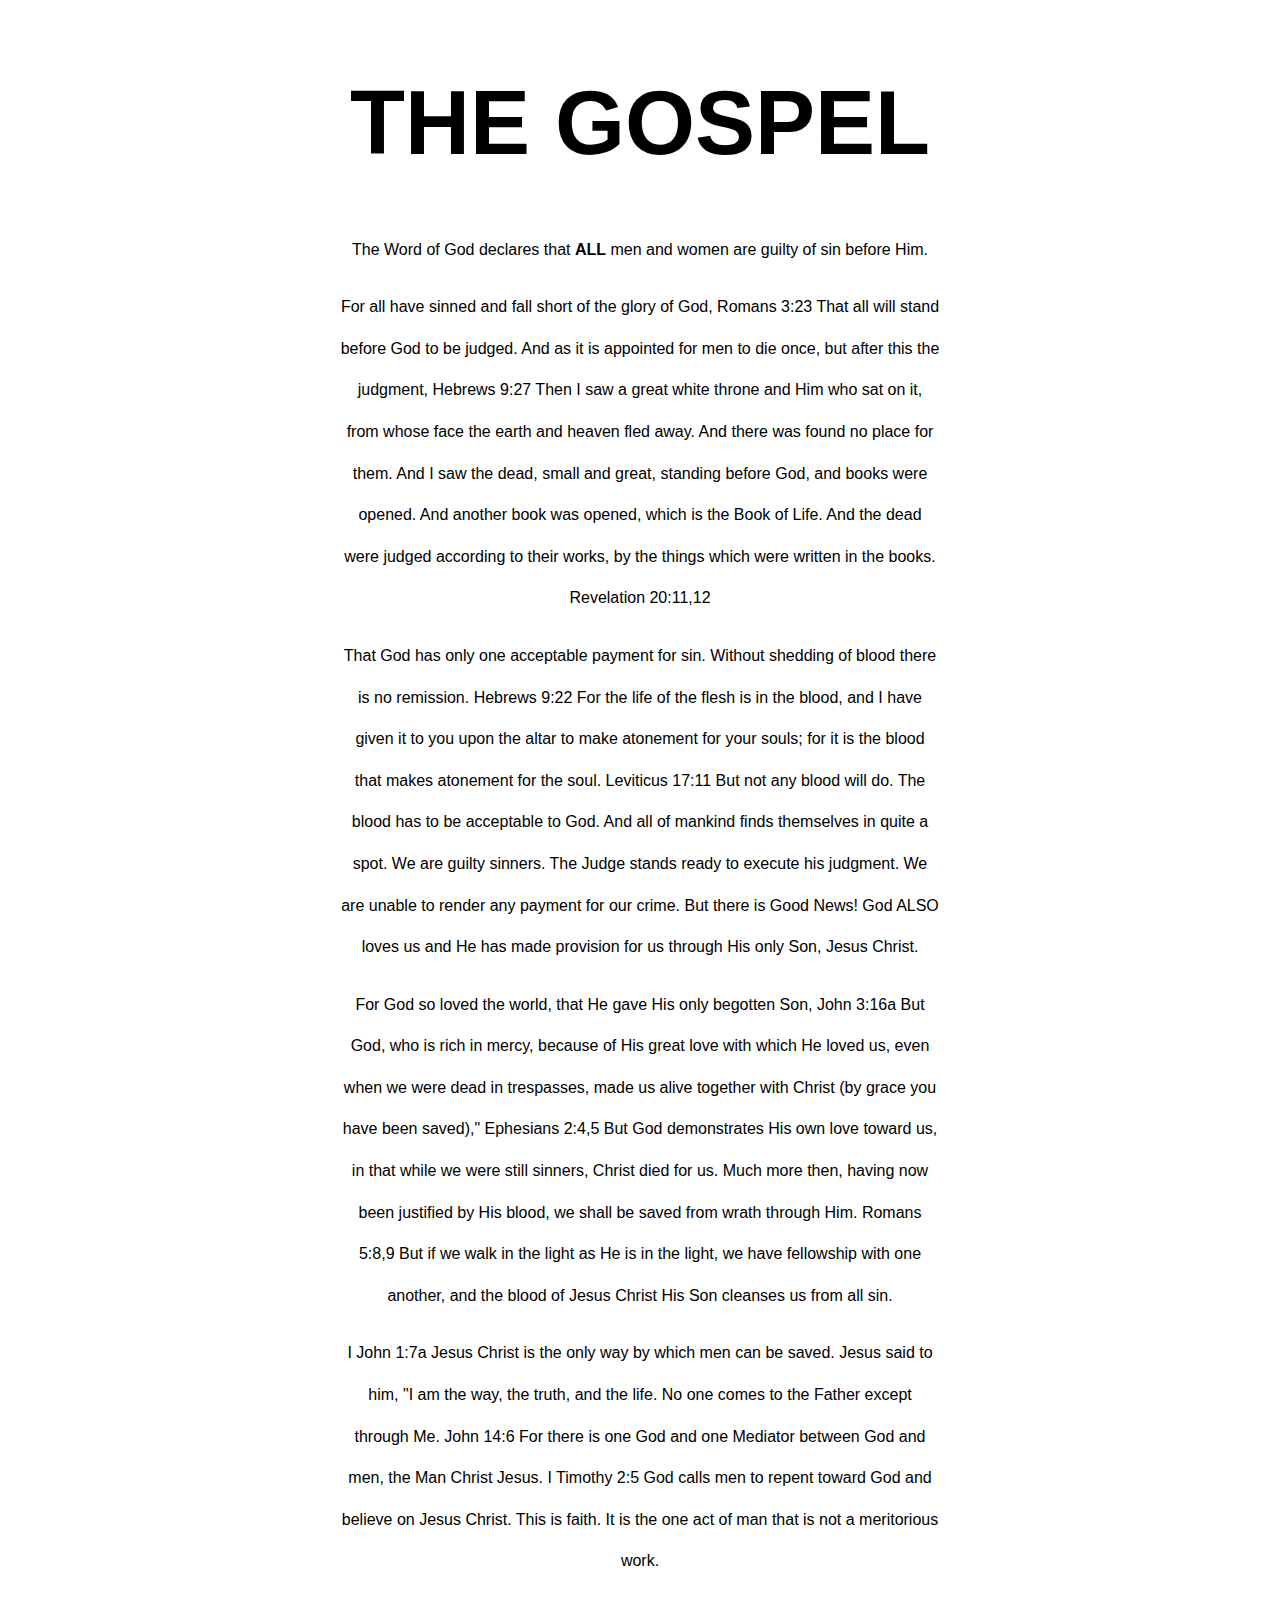
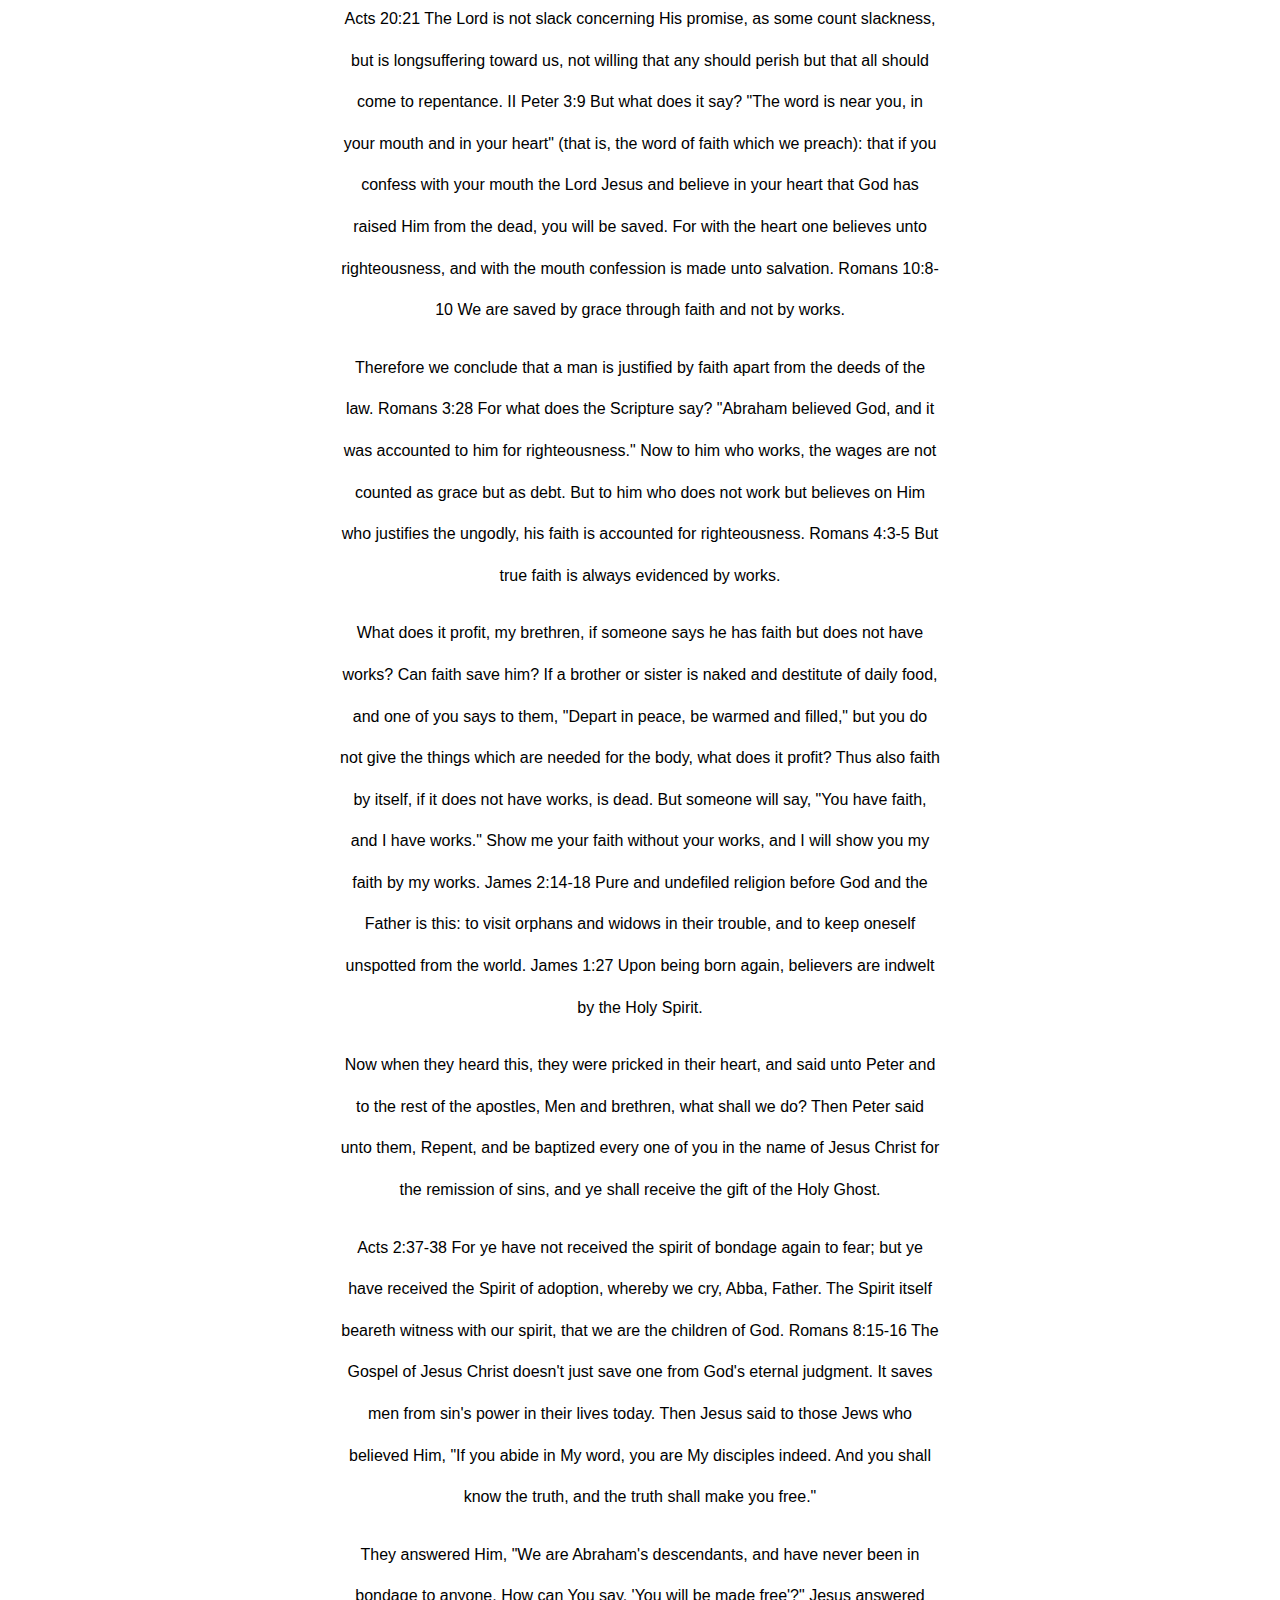
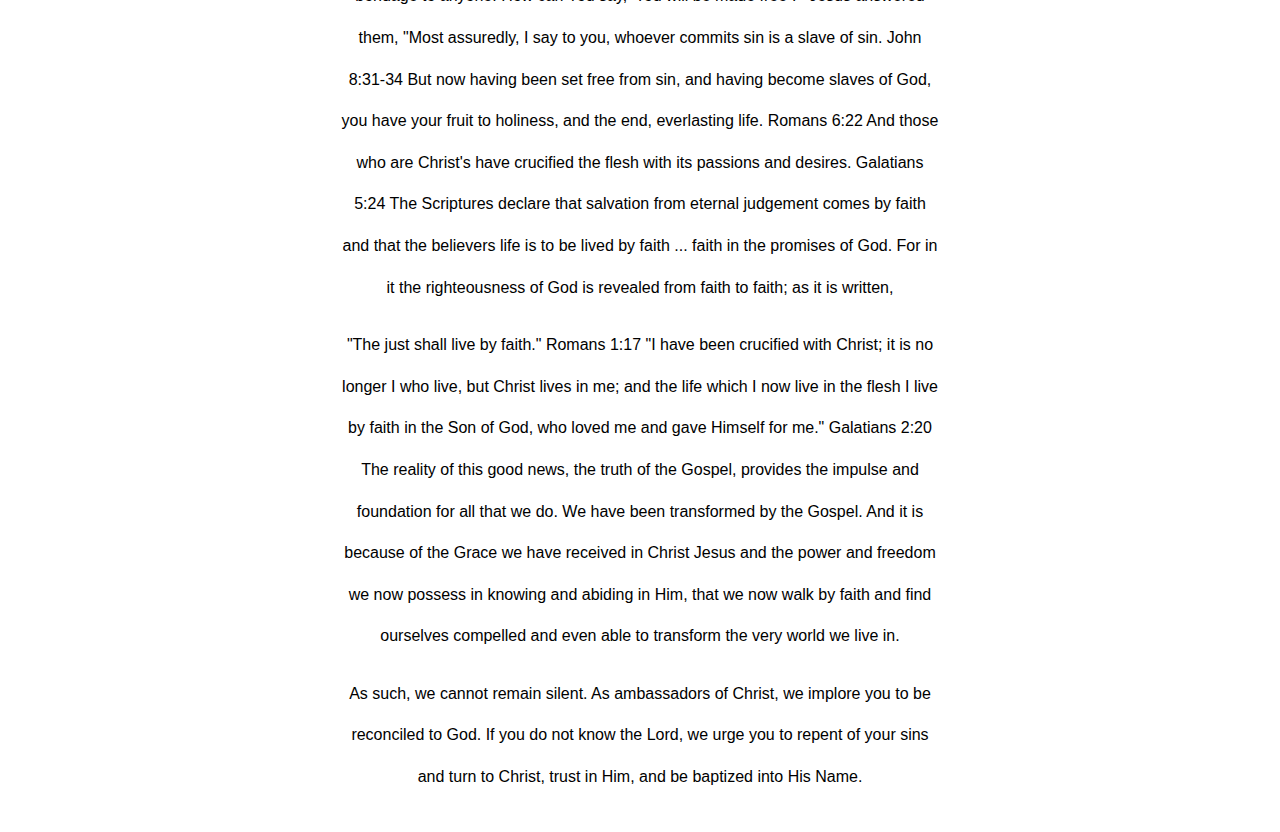
==== www/index.html @ 71317d6f "initial commit" ====
<!DOCTYPE html>
<html lang="en">
<head>
  <meta name="viewport" content="width=device-width, initial-scale=1">
  <title>AHARCTN</title>
  <link rel="stylesheet" href="index.css">
  <script>
    var refTagger = {
      settings: {
        bibleVersion: "ESV",
        noSearchTagNames: [],
        socialSharing: [],
        customStyle : {
          heading: {
            backgroundColor : "#ffff00",
            color : "#000000"
          },
          body   : {
            color : "#000000",
            moreLink : {
              color: "#000000"
            }
          }
        }
      }
    };
    (function(d, t) {
      var g = d.createElement(t), s = d.getElementsByTagName(t)[0];
      g.src = "http://api.reftagger.com/v2/RefTagger.js";
      s.parentNode.insertBefore(g, s);
    }(document, "script"));
  </script>
</head>
<body>
  <div class="container">
    <h1>The Gospel</h1>
    <p>
      The Word of God declares that <b>ALL</b> men and women are guilty of sin before Him.
    </p>
    <p>
      For all have sinned and fall short of the glory of God, Romans 3:23 That all will stand before God to be judged. And as it is appointed for men to die once, but after this the judgment, Hebrews 9:27 Then I saw a great white throne and Him who sat on it, from whose face the earth and heaven fled away. And there was found no place for them. And I saw the dead, small and great, standing before God, and books were opened. And another book was opened, which is the Book of Life. And the dead were judged according to their works, by the things which were written in the books. Revelation 20:11,12
    </p>
    <p>
      That God has only one acceptable payment for sin. Without shedding of blood there is no remission. Hebrews 9:22 For the life of the flesh is in the blood, and I have given it to you upon the altar to make atonement for your souls; for it is the blood that makes atonement for the soul. Leviticus 17:11 But not any blood will do. The blood has to be acceptable to God.  And all of mankind finds themselves in quite a spot. We are guilty sinners. The Judge stands ready to execute his judgment. We are unable to render any payment for our crime.
    But there is Good News! God ALSO loves us and He has made provision for us through His only Son, Jesus Christ.
    </p>
    <p>
      For God so loved the world, that He gave His only begotten Son, John 3:16a But God, who is rich in mercy, because of His great love with which He loved us, even when we were dead in trespasses, made us alive together with Christ (by grace you have been saved)," Ephesians 2:4,5 But God demonstrates His own love toward us, in that while we were still sinners, Christ died for us. Much more then, having now been justified by His blood, we shall be saved from wrath through Him. Romans 5:8,9 But if we walk in the light as He is in the light, we have fellowship with one another, and the blood of Jesus Christ His Son cleanses us from all sin.
    </p>
    <p>
      I John 1:7a Jesus Christ is the only way by which men can be saved. Jesus said to him, "I am the way, the truth, and the life. No one comes to the Father except through Me. John 14:6 For there is one God and one Mediator between God and men, the Man Christ Jesus. I Timothy 2:5 God calls men to repent toward God and believe on Jesus Christ. This is faith. It is the one act of man that is not a meritorious work.
    </p>
    <p>
      Acts 20:21 The Lord is not slack concerning His promise, as some count slackness, but is longsuffering toward us, not willing that any should perish but that all should come to repentance. II Peter 3:9 But what does it say? "The word is near you, in your mouth and in your heart" (that is, the word of faith which we preach): that if you confess with your mouth the Lord Jesus and believe in your heart that God has raised Him from the dead, you will be saved. For with the heart one believes unto righteousness, and with the mouth confession is made unto salvation. Romans 10:8-10 We are saved by grace through faith and not by works.
    </p>
    <p>
      Therefore we conclude that a man is justified by faith apart from the deeds of the law. Romans 3:28 For what does the Scripture say? "Abraham believed God, and it was accounted to him for righteousness." Now to him who works, the wages are not counted as grace but as debt. But to him who does not work but believes on Him who justifies the ungodly, his faith is accounted for righteousness. Romans 4:3-5 But true faith is always evidenced by works.
    </p>
    <p>
      What does it profit, my brethren, if someone says he has faith but does not have works? Can faith save him? If a brother or sister is naked and destitute of daily food, and one of you says to them, "Depart in peace, be warmed and filled," but you do not give the things which are needed for the body, what does it profit? Thus also faith by itself, if it does not have works, is dead. But someone will say, "You have faith, and I have works." Show me your faith without your works, and I will show you my faith by my works. James 2:14-18 Pure and undefiled religion before God and the Father is this: to visit orphans and widows in their trouble, and to keep oneself unspotted from the world. James 1:27 Upon being born again, believers are indwelt by the Holy Spirit.
    <p>
      Now when they heard this, they were pricked in their heart, and said unto Peter and to the rest of the apostles, Men and brethren, what shall we do? Then Peter said unto them, Repent, and be baptized every one of you in the name of Jesus Christ for the remission of sins, and ye shall receive the gift of the Holy Ghost.
    </p>
    <p>
    Acts 2:37-38 For ye have not received the spirit of bondage again to fear; but ye have received the Spirit of adoption, whereby we cry, Abba, Father. The Spirit itself beareth witness with our spirit, that we are the children of God. Romans 8:15-16 The Gospel of Jesus Christ doesn't just save one from God's eternal judgment. It saves men from sin's power in their lives today. Then Jesus said to those Jews who believed Him, "If you abide in My word, you are My disciples indeed. And you shall know the truth, and the truth shall make you free."
    </p>
    <p>
      They answered Him, "We are Abraham's descendants, and have never been in bondage to anyone. How can You say, 'You will be made free'?" Jesus answered them, "Most assuredly, I say to you, whoever commits sin is a slave of sin. John 8:31-34 But now having been set free from sin, and having become slaves of God, you have your fruit to holiness, and the end, everlasting life. Romans 6:22 And those who are Christ's have crucified the flesh with its passions and desires. Galatians 5:24 The Scriptures declare that salvation from eternal judgement comes by faith and that the believers life is to be lived by faith ... faith in the promises of God. For in it the righteousness of God is revealed from faith to faith; as it is written,
    </p>
    <p>
      "The just shall live by faith." Romans 1:17 "I have been crucified with Christ; it is no longer I who live, but Christ lives in me; and the life which I now live in the flesh I live by faith in the Son of God, who loved me and gave Himself for me." Galatians 2:20 The reality of this good news, the truth of the Gospel, provides the impulse and foundation for all that we do. We have been transformed by the Gospel. And it is because of the Grace we have received in Christ Jesus and the power and freedom we now possess in knowing and abiding in Him, that we now walk by faith and find ourselves compelled and even able to transform the very world we live in.
    </p>
    <p>
      As such, we cannot remain silent. As ambassadors of Christ, we implore you to be reconciled to God. If you do not know the Lord, we urge you to repent of your sins and turn to Christ, trust in Him, and be baptized into His Name.
    </p>
  </div>
</body>
</html>
---- www/index.css ----
body {
  font-family: 'Sintony', Helvetica, sans-serif;
  font-size: 16px;
  line-height: 2.6;
  color: #000;
  text-align: center;
}

.container {
  max-width: 600px;
  margin: 0 auto;
  padding: 10px;
}

h1, h2, h3, h4, h5, h6 {
  font-family: 'Montserrat', Helvetica, sans-serif;
  text-transform: uppercase;
  line-height: 1;
}

h1 {
  font-size: 90px;
}

@media (max-width: 480px) {
  h1 {
    font-size: 60px;
  }
}

a {
  text-decoration: none;
  color: #000;
  border-bottom: 3px solid #000000;
}

a:hover {
  border-bottom: none;
  background: #ffff00;
}
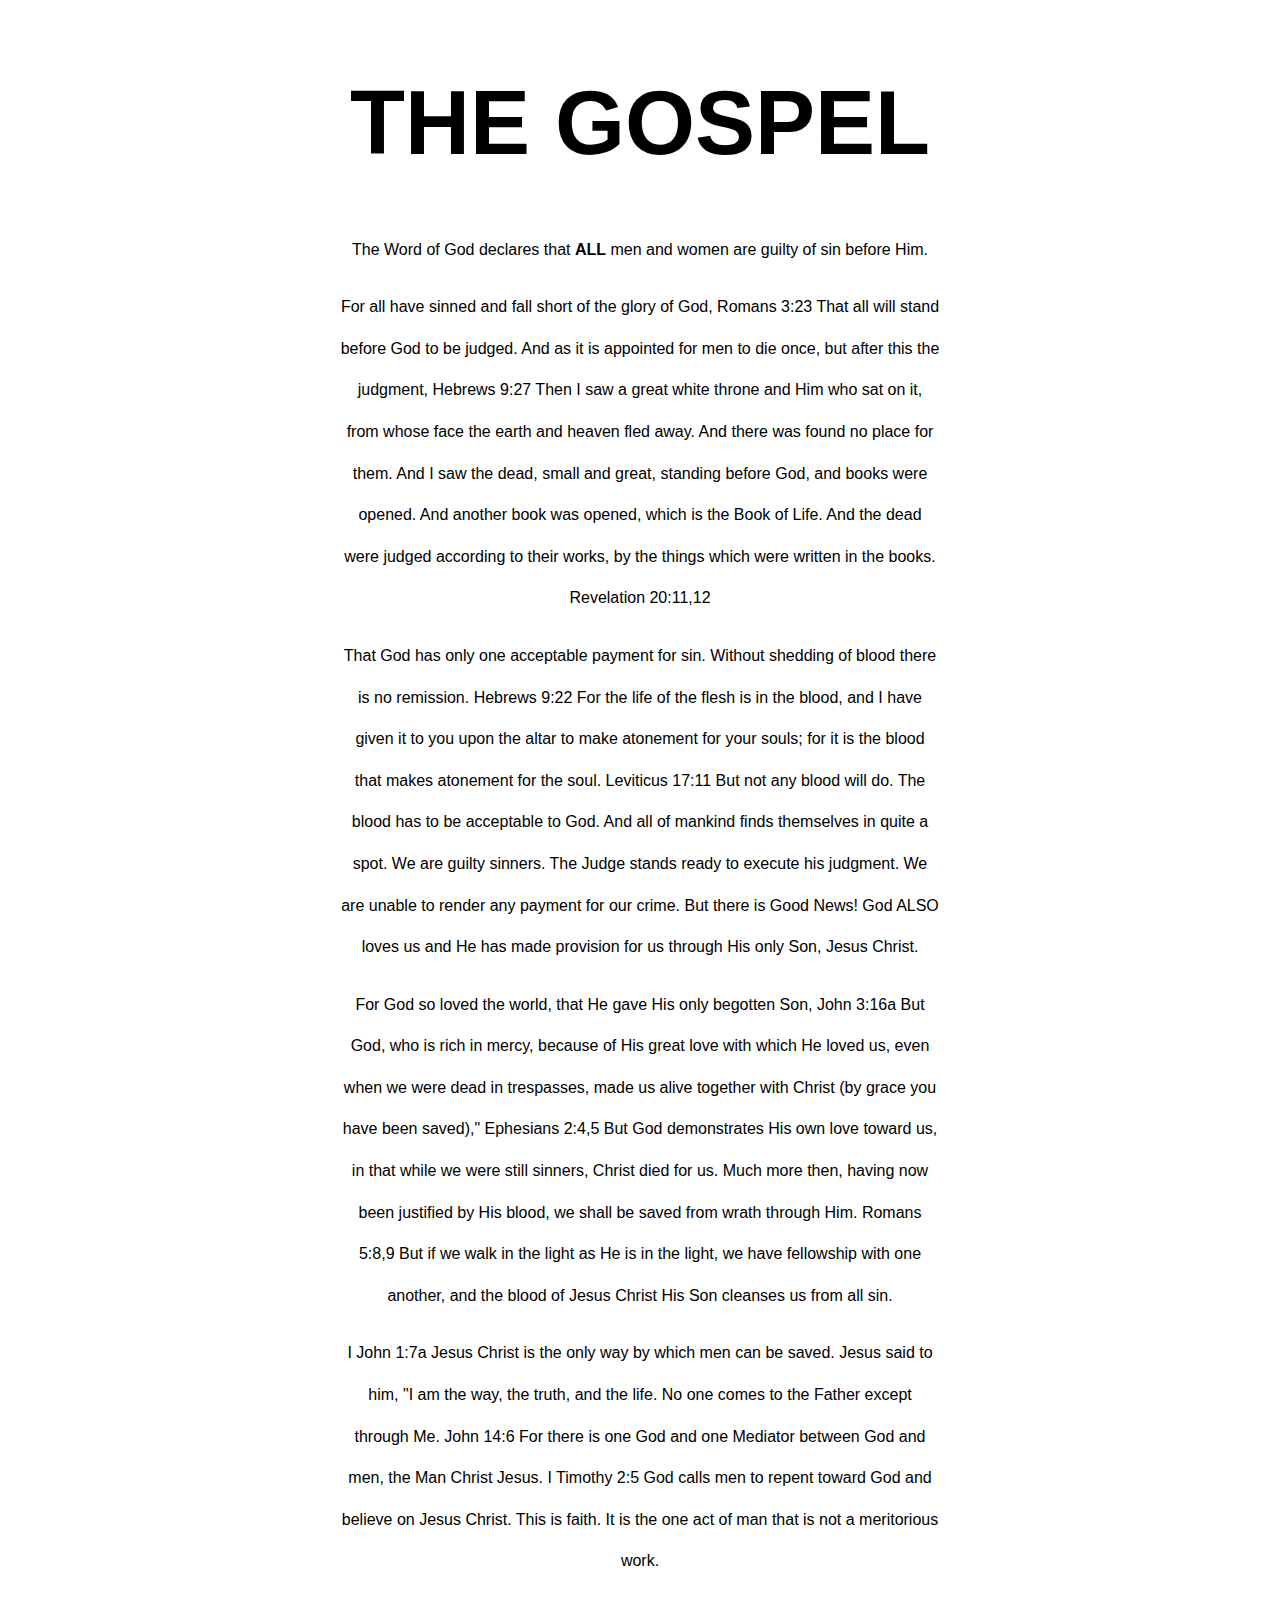
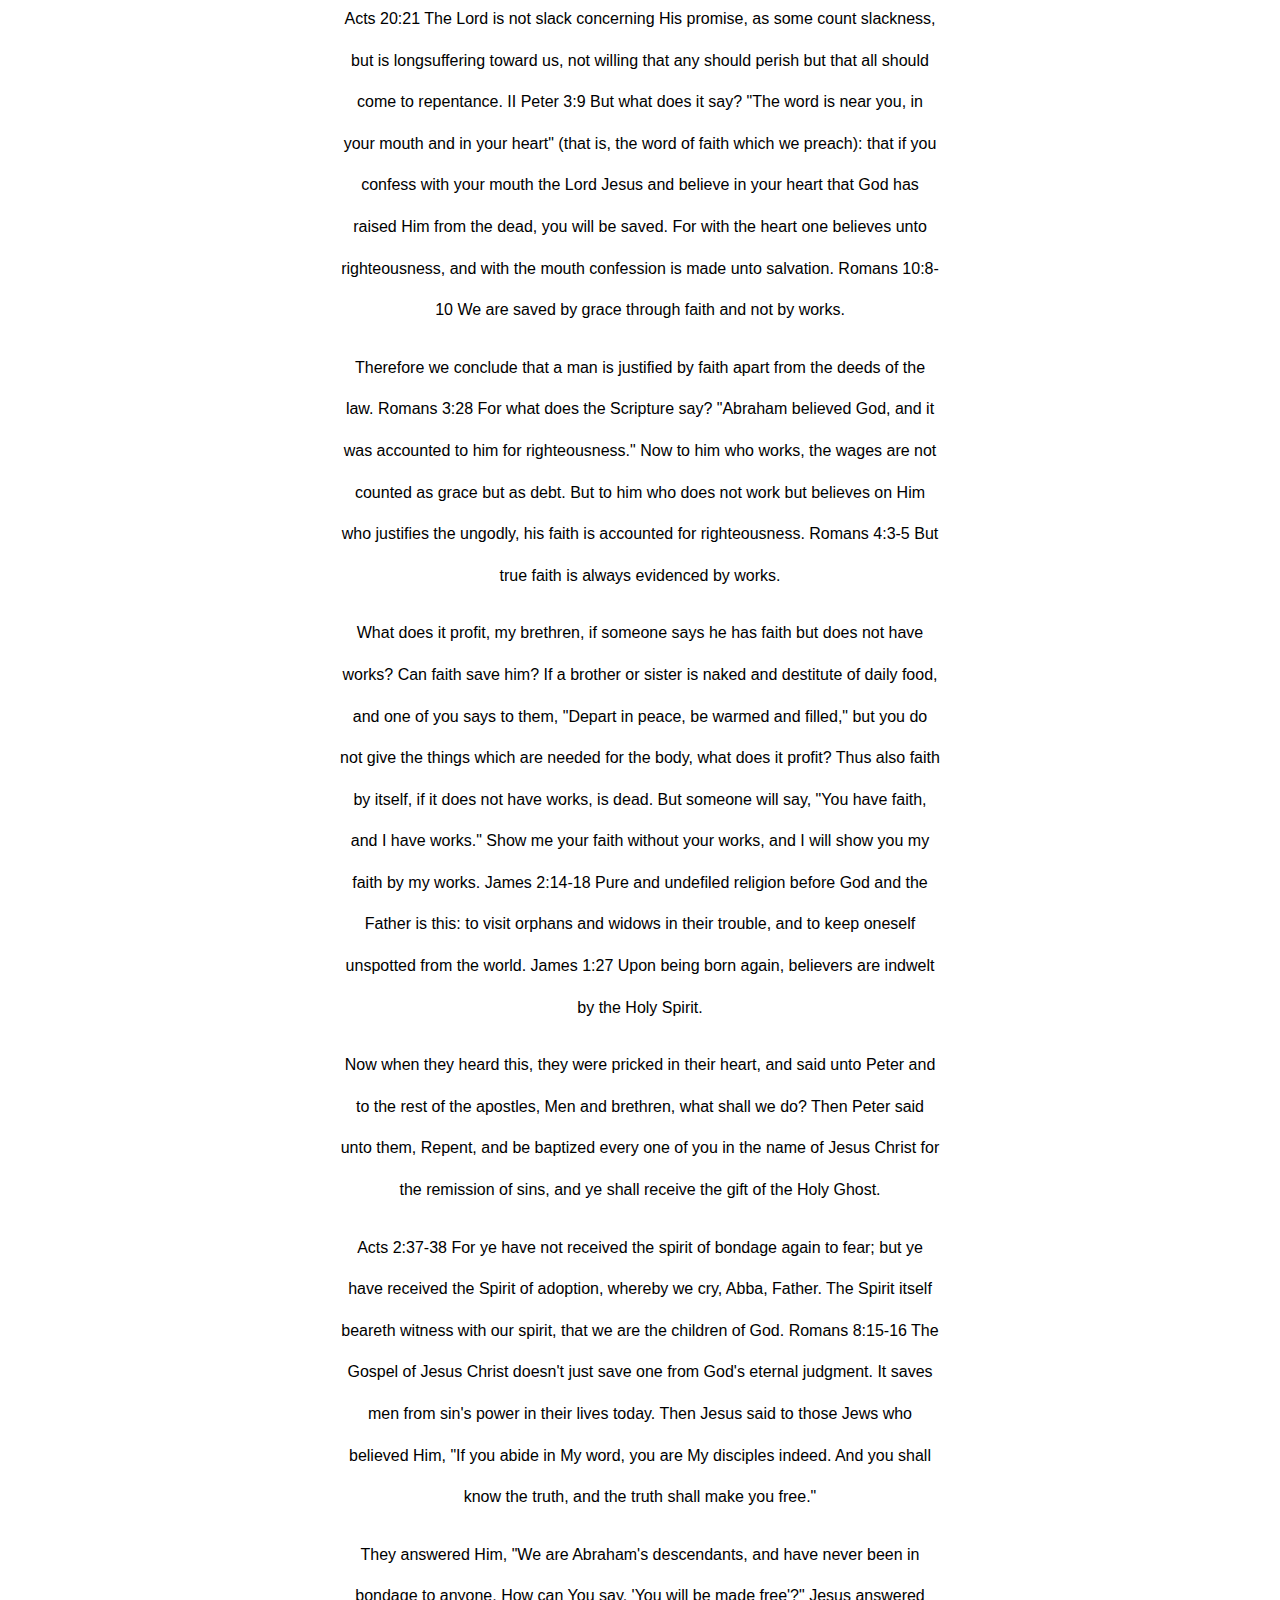
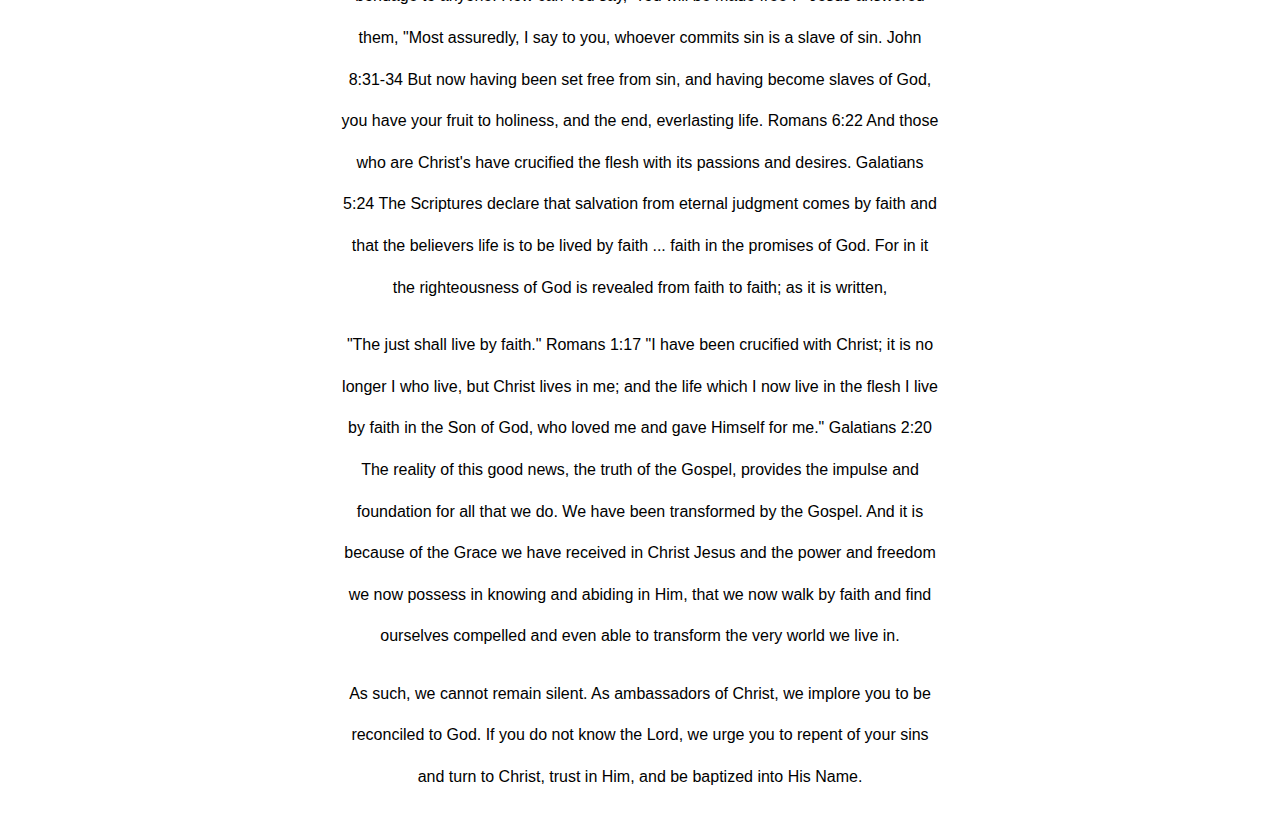
==== commit dabdc6a4: "page title, spelling error" ====
--- a/www/index.html
+++ b/www/index.html
@@ -2,7 +2,7 @@
 <html lang="en">
 <head>
   <meta name="viewport" content="width=device-width, initial-scale=1">
-  <title>AHARCTN</title>
+  <title>The Gospel</title>
   <link rel="stylesheet" href="index.css">
   <script>
     var refTagger = {
@@ -26,7 +26,7 @@
     };
     (function(d, t) {
       var g = d.createElement(t), s = d.getElementsByTagName(t)[0];
-      g.src = "http://api.reftagger.com/v2/RefTagger.js";
+      g.src = "//api.reftagger.com/v2/RefTagger.js";
       s.parentNode.insertBefore(g, s);
     }(document, "script"));
   </script>
@@ -41,8 +41,7 @@
       For all have sinned and fall short of the glory of God, Romans 3:23 That all will stand before God to be judged. And as it is appointed for men to die once, but after this the judgment, Hebrews 9:27 Then I saw a great white throne and Him who sat on it, from whose face the earth and heaven fled away. And there was found no place for them. And I saw the dead, small and great, standing before God, and books were opened. And another book was opened, which is the Book of Life. And the dead were judged according to their works, by the things which were written in the books. Revelation 20:11,12
     </p>
     <p>
-      That God has only one acceptable payment for sin. Without shedding of blood there is no remission. Hebrews 9:22 For the life of the flesh is in the blood, and I have given it to you upon the altar to make atonement for your souls; for it is the blood that makes atonement for the soul. Leviticus 17:11 But not any blood will do. The blood has to be acceptable to God.  And all of mankind finds themselves in quite a spot. We are guilty sinners. The Judge stands ready to execute his judgment. We are unable to render any payment for our crime.
-    But there is Good News! God ALSO loves us and He has made provision for us through His only Son, Jesus Christ.
+      That God has only one acceptable payment for sin. Without shedding of blood there is no remission. Hebrews 9:22 For the life of the flesh is in the blood, and I have given it to you upon the altar to make atonement for your souls; for it is the blood that makes atonement for the soul. Leviticus 17:11 But not any blood will do. The blood has to be acceptable to God.  And all of mankind finds themselves in quite a spot. We are guilty sinners. The Judge stands ready to execute his judgment. We are unable to render any payment for our crime. But there is Good News! God ALSO loves us and He has made provision for us through His only Son, Jesus Christ.
     </p>
     <p>
       For God so loved the world, that He gave His only begotten Son, John 3:16a But God, who is rich in mercy, because of His great love with which He loved us, even when we were dead in trespasses, made us alive together with Christ (by grace you have been saved)," Ephesians 2:4,5 But God demonstrates His own love toward us, in that while we were still sinners, Christ died for us. Much more then, having now been justified by His blood, we shall be saved from wrath through Him. Romans 5:8,9 But if we walk in the light as He is in the light, we have fellowship with one another, and the blood of Jesus Christ His Son cleanses us from all sin.
@@ -65,7 +64,7 @@
     Acts 2:37-38 For ye have not received the spirit of bondage again to fear; but ye have received the Spirit of adoption, whereby we cry, Abba, Father. The Spirit itself beareth witness with our spirit, that we are the children of God. Romans 8:15-16 The Gospel of Jesus Christ doesn't just save one from God's eternal judgment. It saves men from sin's power in their lives today. Then Jesus said to those Jews who believed Him, "If you abide in My word, you are My disciples indeed. And you shall know the truth, and the truth shall make you free."
     </p>
     <p>
-      They answered Him, "We are Abraham's descendants, and have never been in bondage to anyone. How can You say, 'You will be made free'?" Jesus answered them, "Most assuredly, I say to you, whoever commits sin is a slave of sin. John 8:31-34 But now having been set free from sin, and having become slaves of God, you have your fruit to holiness, and the end, everlasting life. Romans 6:22 And those who are Christ's have crucified the flesh with its passions and desires. Galatians 5:24 The Scriptures declare that salvation from eternal judgement comes by faith and that the believers life is to be lived by faith ... faith in the promises of God. For in it the righteousness of God is revealed from faith to faith; as it is written,
+      They answered Him, "We are Abraham's descendants, and have never been in bondage to anyone. How can You say, 'You will be made free'?" Jesus answered them, "Most assuredly, I say to you, whoever commits sin is a slave of sin. John 8:31-34 But now having been set free from sin, and having become slaves of God, you have your fruit to holiness, and the end, everlasting life. Romans 6:22 And those who are Christ's have crucified the flesh with its passions and desires. Galatians 5:24 The Scriptures declare that salvation from eternal judgment comes by faith and that the believers life is to be lived by faith ... faith in the promises of God. For in it the righteousness of God is revealed from faith to faith; as it is written,
     </p>
     <p>
       "The just shall live by faith." Romans 1:17 "I have been crucified with Christ; it is no longer I who live, but Christ lives in me; and the life which I now live in the flesh I live by faith in the Son of God, who loved me and gave Himself for me." Galatians 2:20 The reality of this good news, the truth of the Gospel, provides the impulse and foundation for all that we do. We have been transformed by the Gospel. And it is because of the Grace we have received in Christ Jesus and the power and freedom we now possess in knowing and abiding in Him, that we now walk by faith and find ourselves compelled and even able to transform the very world we live in.
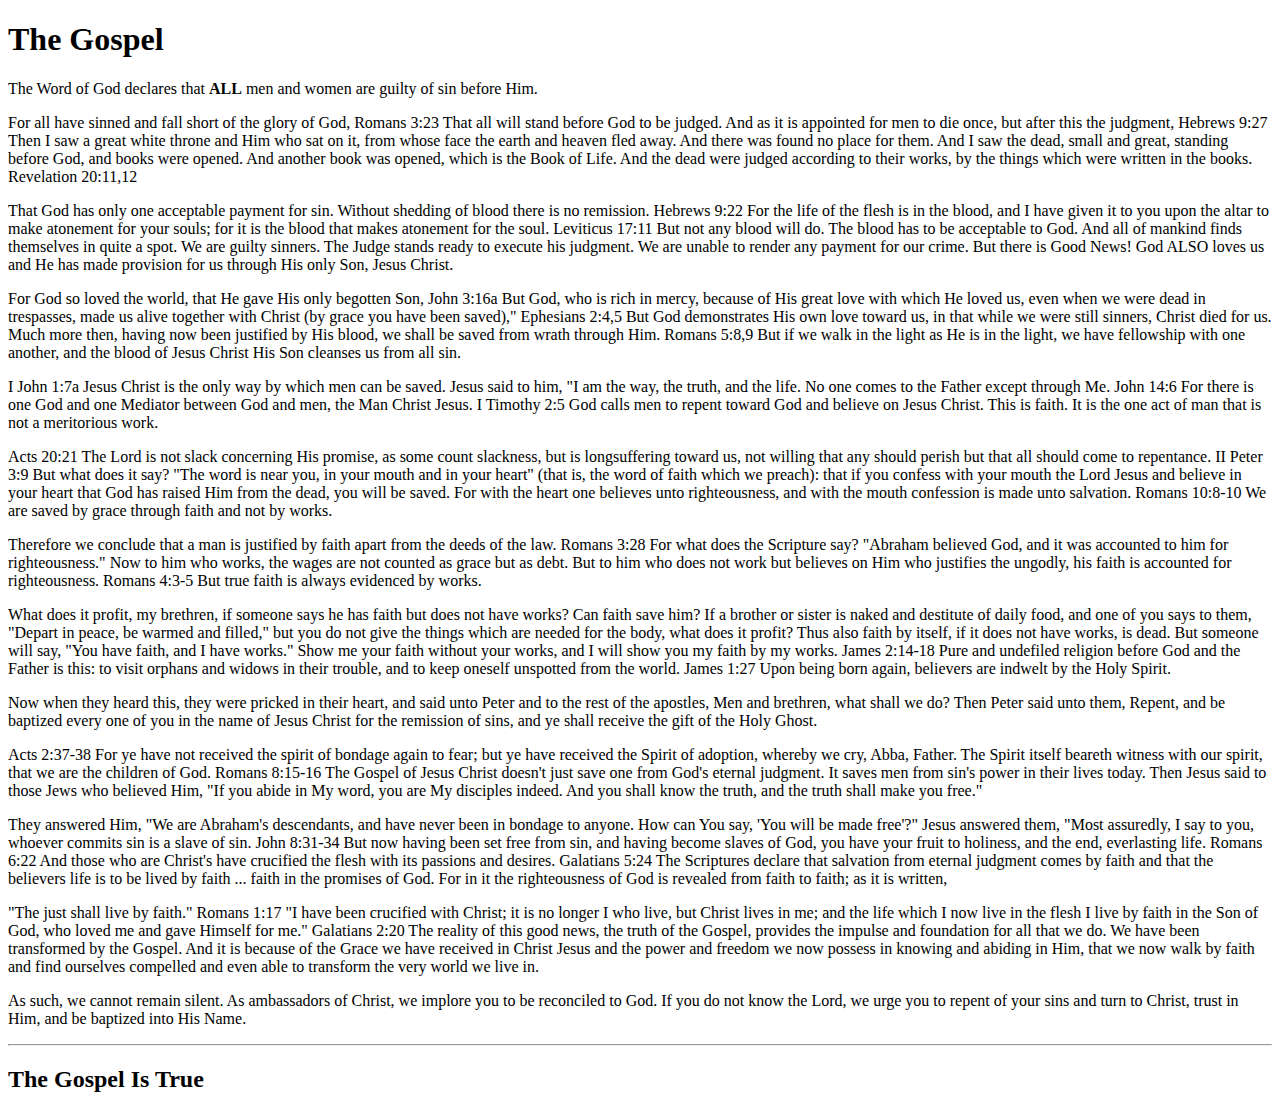
==== commit 9d9a05c6: "preparing for launch" ====
--- a/www/index.html
+++ b/www/index.html
@@ -1,6 +1,11 @@
 <!DOCTYPE html>
 <html lang="en">
 <head>
+  <script>
+    if (window.location.origin !== 'file://') {
+      document.write('<base href="/">');
+    }
+  </script>
   <meta name="viewport" content="width=device-width, initial-scale=1">
   <title>The Gospel</title>
   <link rel="stylesheet" href="index.css">
@@ -72,6 +77,8 @@
     <p>
       As such, we cannot remain silent. As ambassadors of Christ, we implore you to be reconciled to God. If you do not know the Lord, we urge you to repent of your sins and turn to Christ, trust in Him, and be baptized into His Name.
     </p>
+    <hr/>
+    <h2>The Gospel Is True</h2>
   </div>
 </body>
 </html>
--- a/www/index.css
+++ b/www/index.css
@@ -22,6 +22,10 @@
   font-size: 90px;
 }
 
+h2 {
+  font-size: 24px;
+}
+
 @media (max-width: 480px) {
   h1 {
     font-size: 60px;
@@ -32,9 +36,18 @@
   text-decoration: none;
   color: #000;
   border-bottom: 3px solid #000000;
+  padding: 4px 2px 2px 2px;
 }
 
 a:hover {
-  border-bottom: none;
+  /* border-bottom: none; */
   background: #ffff00;
 }
+
+hr {
+  border: 2px solid black;
+}
+
+.rtTooltip .rtTooltipBrandLink {
+  visibility: hidden;
+}
